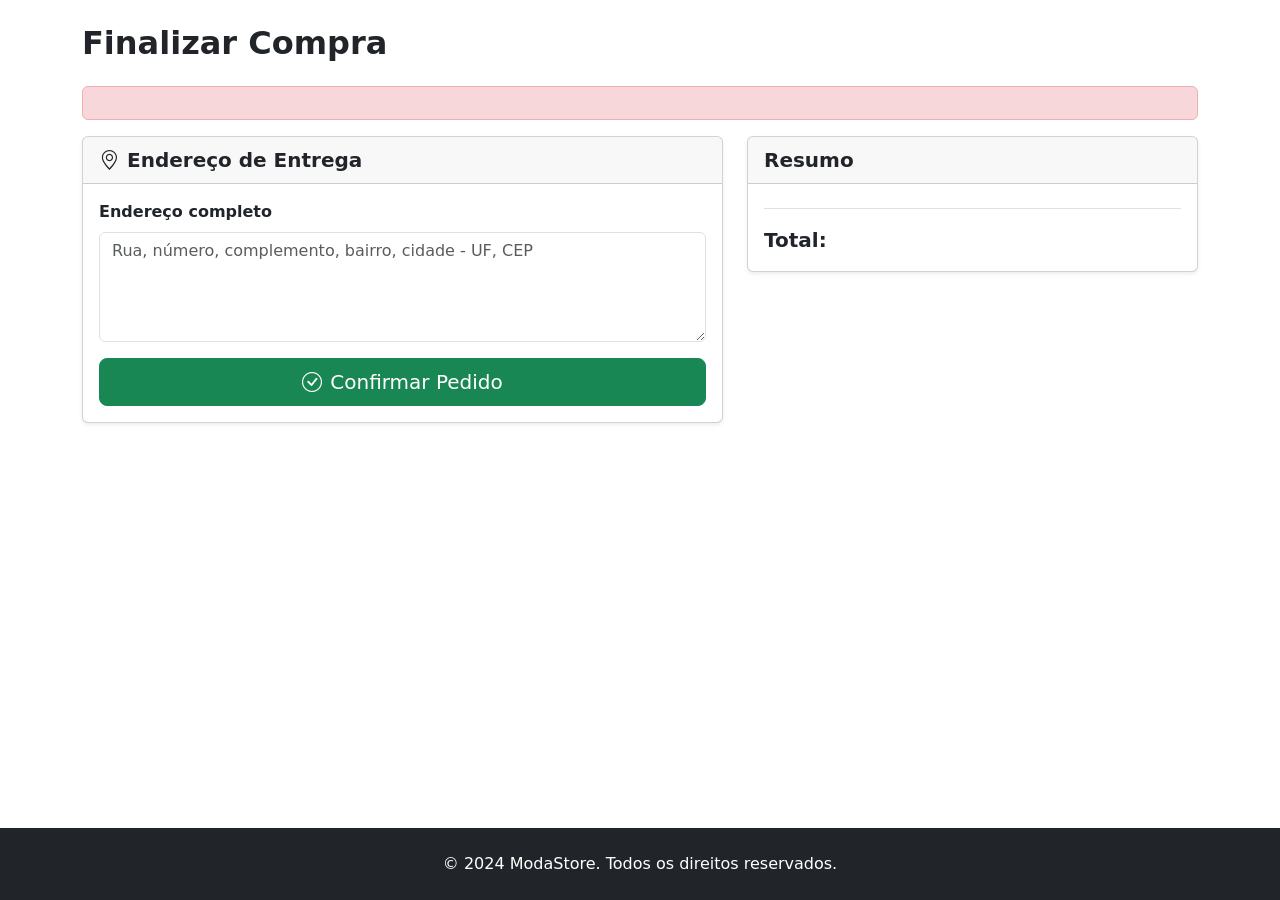
==== src/main/resources/templates/checkout.html @ c7e08674 "feat: projeto inicial da loja de roupas" ====
<!DOCTYPE html>
<html xmlns:th="http://www.thymeleaf.org">
<head>
    <meta charset="UTF-8">
    <meta name="viewport" content="width=device-width, initial-scale=1.0">
    <title>Checkout - ModaStore</title>
    <link href="https://cdn.jsdelivr.net/npm/bootstrap@5.3.0/dist/css/bootstrap.min.css" rel="stylesheet">
    <link href="https://cdn.jsdelivr.net/npm/bootstrap-icons@1.11.0/font/bootstrap-icons.css" rel="stylesheet">
    <link th:href="@{/css/style.css}" rel="stylesheet">
</head>
<body class="d-flex flex-column min-vh-100">

    <div th:replace="~{fragments/navbar :: navbar}"></div>

    <div class="container my-4 flex-grow-1">
        <h2 class="fw-bold mb-4">Finalizar Compra</h2>

        <div th:if="${error}" class="alert alert-danger" th:text="${error}"></div>

        <div class="row g-4">
            <div class="col-lg-7">
                <div class="card shadow-sm">
                    <div class="card-header fw-bold fs-5">
                        <i class="bi bi-geo-alt me-2"></i>Endereço de Entrega
                    </div>
                    <div class="card-body">
                        <form th:action="@{/checkout}" method="post">
                            <div class="mb-3">
                                <label class="form-label fw-semibold">Endereço completo</label>
                                <textarea name="shippingAddress" class="form-control" rows="4"
                                          placeholder="Rua, número, complemento, bairro, cidade - UF, CEP"
                                          required></textarea>
                            </div>
                            <button type="submit" class="btn btn-success btn-lg w-100">
                                <i class="bi bi-check-circle me-2"></i>Confirmar Pedido
                            </button>
                        </form>
                    </div>
                </div>
            </div>

            <div class="col-lg-5">
                <div class="card shadow-sm">
                    <div class="card-header fw-bold fs-5">Resumo</div>
                    <div class="card-body">
                        <div th:each="item : ${items}" class="d-flex justify-content-between mb-2 pb-2 border-bottom">
                            <span>
                                <span th:text="${item.productName}"></span>
                                <small class="text-muted" th:text="' x' + ${item.quantity}"></small>
                            </span>
                            <span th:text="${'R$ ' + #numbers.formatDecimal(item.subtotal, 1, 'COMMA', 2, 'POINT')}"></span>
                        </div>
                        <div class="d-flex justify-content-between fw-bold fs-5 mt-3">
                            <span>Total:</span>
                            <span class="text-primary"
                                  th:text="${'R$ ' + #numbers.formatDecimal(total, 1, 'COMMA', 2, 'POINT')}"></span>
                        </div>
                    </div>
                </div>
            </div>
        </div>
    </div>

    <footer class="bg-dark text-white py-4 mt-auto">
        <div class="container text-center">
            <p class="mb-0">&copy; 2024 ModaStore. Todos os direitos reservados.</p>
        </div>
    </footer>

    <script src="https://cdn.jsdelivr.net/npm/bootstrap@5.3.0/dist/js/bootstrap.bundle.min.js"></script>
</body>
</html>
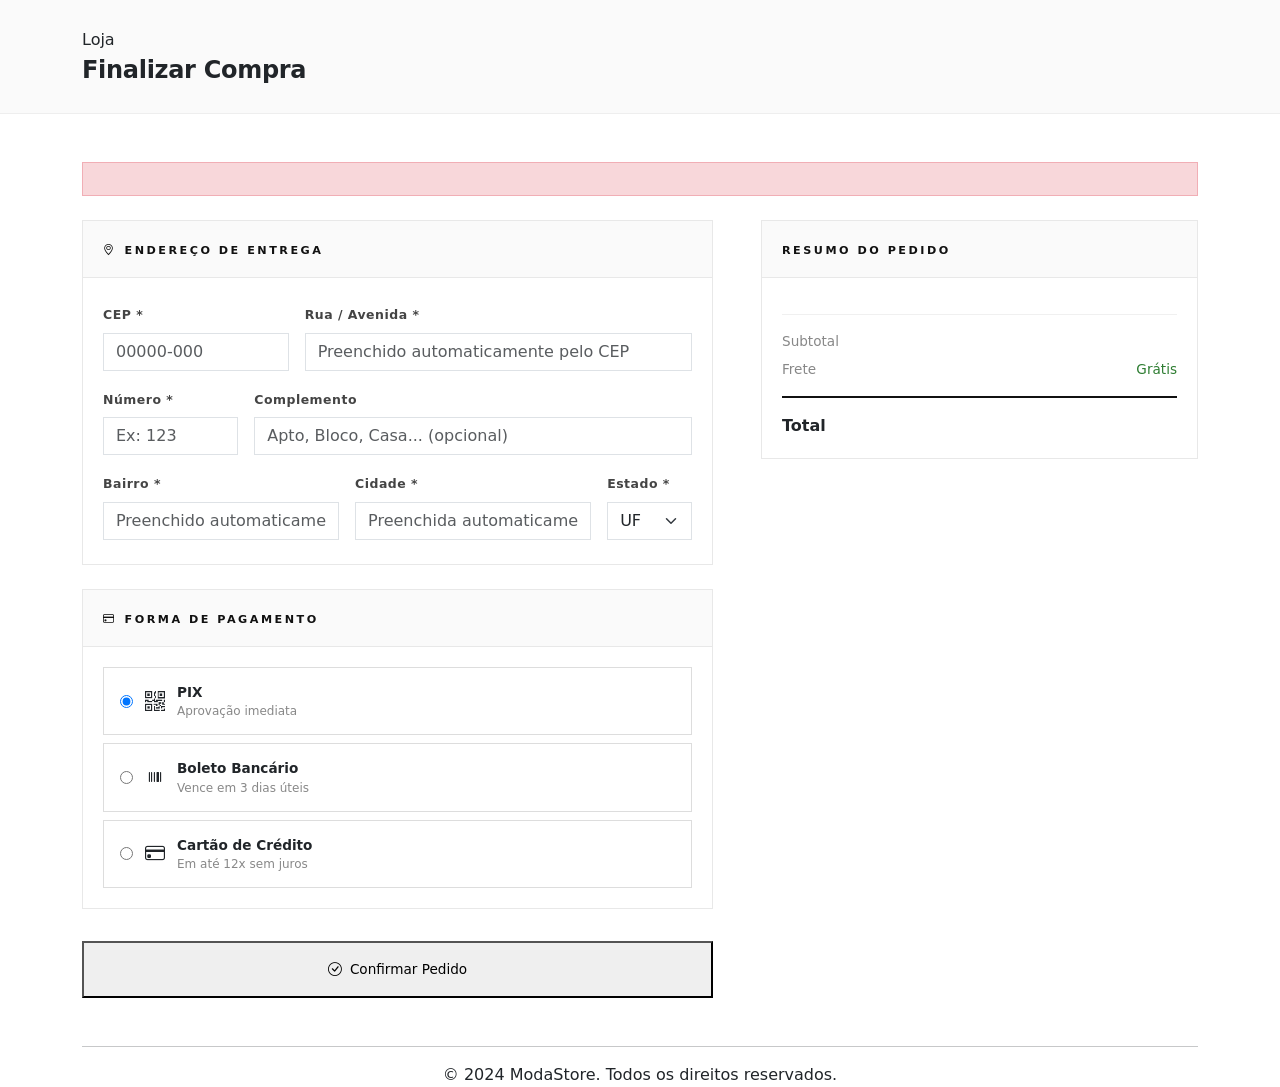
==== commit 9cc9450b: "ajustes db e cloud^@^" ====
--- a/src/main/resources/templates/checkout.html
+++ b/src/main/resources/templates/checkout.html
@@ -3,7 +3,7 @@
 <head>
     <meta charset="UTF-8">
     <meta name="viewport" content="width=device-width, initial-scale=1.0">
-    <title>Checkout - ModaStore</title>
+    <title>Finalizar Compra - ModaStore</title>
     <link href="https://cdn.jsdelivr.net/npm/bootstrap@5.3.0/dist/css/bootstrap.min.css" rel="stylesheet">
     <link href="https://cdn.jsdelivr.net/npm/bootstrap-icons@1.11.0/font/bootstrap-icons.css" rel="stylesheet">
     <link th:href="@{/css/style.css}" rel="stylesheet">
@@ -12,47 +12,163 @@
 
     <div th:replace="~{fragments/navbar :: navbar}"></div>
 
-    <div class="container my-4 flex-grow-1">
-        <h2 class="fw-bold mb-4">Finalizar Compra</h2>
-
-        <div th:if="${error}" class="alert alert-danger" th:text="${error}"></div>
-
-        <div class="row g-4">
+    <!-- Cabeçalho -->
+    <div style="background:#fafafa;border-bottom:1px solid #eee;padding:28px 0;">
+        <div class="container">
+            <span class="page-title">Loja</span>
+            <h1 style="font-size:1.5rem;font-weight:700;margin:4px 0 0;letter-spacing:-0.3px;">Finalizar Compra</h1>
+        </div>
+    </div>
+
+    <div class="container my-5 flex-grow-1">
+
+        <div th:if="${error}" class="alert alert-danger rounded-0 mb-4" th:text="${error}"></div>
+
+        <div class="row g-5">
+
+            <!-- Formulário -->
             <div class="col-lg-7">
-                <div class="card shadow-sm">
-                    <div class="card-header fw-bold fs-5">
-                        <i class="bi bi-geo-alt me-2"></i>Endereço de Entrega
-                    </div>
-                    <div class="card-body">
-                        <form th:action="@{/checkout}" method="post">
-                            <div class="mb-3">
-                                <label class="form-label fw-semibold">Endereço completo</label>
-                                <textarea name="shippingAddress" class="form-control" rows="4"
-                                          placeholder="Rua, número, complemento, bairro, cidade - UF, CEP"
-                                          required></textarea>
+                <form th:action="@{/checkout}" method="post">
+
+                    <!-- Bloco 1: Endereço -->
+                    <div style="border:1px solid #e8e8e8;margin-bottom:24px;">
+                        <div style="padding:16px 20px;border-bottom:1px solid #e8e8e8;background:#fafafa;">
+                            <span style="font-size:0.7rem;font-weight:700;letter-spacing:2.5px;text-transform:uppercase;color:#111;">
+                                <i class="bi bi-geo-alt me-2"></i>Endereço de Entrega
+                            </span>
+                        </div>
+                        <div style="padding:24px 20px;">
+                            <div class="row g-3">
+                                <div class="col-md-4">
+                                    <label class="form-label" style="font-size:0.78rem;font-weight:600;letter-spacing:0.5px;color:#444;">CEP *</label>
+                                    <div class="position-relative">
+                                        <input type="text" id="cep" name="cep" class="form-control rounded-0"
+                                               placeholder="00000-000" maxlength="9" required
+                                               oninput="formatarCep(this)" onblur="buscarCep(this.value)">
+                                        <span id="cep-spinner" class="position-absolute top-50 end-0 translate-middle-y pe-2 d-none">
+                                            <span class="spinner-border spinner-border-sm text-secondary"></span>
+                                        </span>
+                                    </div>
+                                    <div id="cep-erro" class="text-danger mt-1" style="font-size:0.75rem;display:none;">CEP não encontrado.</div>
+                                </div>
+                                <div class="col-md-8">
+                                    <label class="form-label" style="font-size:0.78rem;font-weight:600;letter-spacing:0.5px;color:#444;">Rua / Avenida *</label>
+                                    <input type="text" id="rua" name="rua" class="form-control rounded-0"
+                                           placeholder="Preenchido automaticamente pelo CEP" required>
+                                </div>
+                                <div class="col-md-3">
+                                    <label class="form-label" style="font-size:0.78rem;font-weight:600;letter-spacing:0.5px;color:#444;">Número *</label>
+                                    <input type="text" id="numero" name="numero" class="form-control rounded-0"
+                                           placeholder="Ex: 123" required>
+                                </div>
+                                <div class="col-md-9">
+                                    <label class="form-label" style="font-size:0.78rem;font-weight:600;letter-spacing:0.5px;color:#444;">Complemento</label>
+                                    <input type="text" name="complemento" class="form-control rounded-0"
+                                           placeholder="Apto, Bloco, Casa... (opcional)">
+                                </div>
+                                <div class="col-md-5">
+                                    <label class="form-label" style="font-size:0.78rem;font-weight:600;letter-spacing:0.5px;color:#444;">Bairro *</label>
+                                    <input type="text" id="bairro" name="bairro" class="form-control rounded-0"
+                                           placeholder="Preenchido automaticamente" required>
+                                </div>
+                                <div class="col-md-5">
+                                    <label class="form-label" style="font-size:0.78rem;font-weight:600;letter-spacing:0.5px;color:#444;">Cidade *</label>
+                                    <input type="text" id="cidade" name="cidade" class="form-control rounded-0"
+                                           placeholder="Preenchida automaticamente" required>
+                                </div>
+                                <div class="col-md-2">
+                                    <label class="form-label" style="font-size:0.78rem;font-weight:600;letter-spacing:0.5px;color:#444;">Estado *</label>
+                                    <select id="estado" name="estado" class="form-select rounded-0" required>
+                                        <option value="">UF</option>
+                                        <option>AC</option><option>AL</option><option>AP</option>
+                                        <option>AM</option><option>BA</option><option>CE</option>
+                                        <option>DF</option><option>ES</option><option>GO</option>
+                                        <option>MA</option><option>MT</option><option>MS</option>
+                                        <option>MG</option><option>PA</option><option>PB</option>
+                                        <option>PR</option><option>PE</option><option>PI</option>
+                                        <option>RJ</option><option>RN</option><option>RS</option>
+                                        <option>RO</option><option>RR</option><option>SC</option>
+                                        <option>SP</option><option>SE</option><option>TO</option>
+                                    </select>
+                                </div>
                             </div>
-                            <button type="submit" class="btn btn-success btn-lg w-100">
-                                <i class="bi bi-check-circle me-2"></i>Confirmar Pedido
-                            </button>
-                        </form>
-                    </div>
-                </div>
+                        </div>
+                    </div>
+
+                    <!-- Bloco 2: Pagamento -->
+                    <div style="border:1px solid #e8e8e8;margin-bottom:32px;">
+                        <div style="padding:16px 20px;border-bottom:1px solid #e8e8e8;background:#fafafa;">
+                            <span style="font-size:0.7rem;font-weight:700;letter-spacing:2.5px;text-transform:uppercase;color:#111;">
+                                <i class="bi bi-credit-card me-2"></i>Forma de Pagamento
+                            </span>
+                        </div>
+                        <div style="padding:20px;">
+                            <div class="d-flex flex-column gap-2">
+                                <label style="border:1px solid #ddd;padding:14px 16px;cursor:pointer;display:flex;align-items:center;gap:12px;">
+                                    <input type="radio" name="pagamento" value="pix" checked>
+                                    <i class="bi bi-qr-code fs-5"></i>
+                                    <div>
+                                        <div style="font-size:0.85rem;font-weight:600;">PIX</div>
+                                        <div style="font-size:0.75rem;color:#888;">Aprovação imediata</div>
+                                    </div>
+                                </label>
+                                <label style="border:1px solid #ddd;padding:14px 16px;cursor:pointer;display:flex;align-items:center;gap:12px;">
+                                    <input type="radio" name="pagamento" value="boleto">
+                                    <i class="bi bi-upc fs-5"></i>
+                                    <div>
+                                        <div style="font-size:0.85rem;font-weight:600;">Boleto Bancário</div>
+                                        <div style="font-size:0.75rem;color:#888;">Vence em 3 dias úteis</div>
+                                    </div>
+                                </label>
+                                <label style="border:1px solid #ddd;padding:14px 16px;cursor:pointer;display:flex;align-items:center;gap:12px;">
+                                    <input type="radio" name="pagamento" value="cartao">
+                                    <i class="bi bi-credit-card fs-5"></i>
+                                    <div>
+                                        <div style="font-size:0.85rem;font-weight:600;">Cartão de Crédito</div>
+                                        <div style="font-size:0.75rem;color:#888;">Em até 12x sem juros</div>
+                                    </div>
+                                </label>
+                            </div>
+                        </div>
+                    </div>
+
+                    <button type="submit" class="btn-black w-100" style="padding:16px;font-size:0.85rem;">
+                        <i class="bi bi-check-circle me-2"></i>Confirmar Pedido
+                    </button>
+                </form>
             </div>
 
+            <!-- Resumo do pedido -->
             <div class="col-lg-5">
-                <div class="card shadow-sm">
-                    <div class="card-header fw-bold fs-5">Resumo</div>
-                    <div class="card-body">
-                        <div th:each="item : ${items}" class="d-flex justify-content-between mb-2 pb-2 border-bottom">
-                            <span>
-                                <span th:text="${item.productName}"></span>
-                                <small class="text-muted" th:text="' x' + ${item.quantity}"></small>
-                            </span>
-                            <span th:text="${'R$ ' + #numbers.formatDecimal(item.subtotal, 1, 'COMMA', 2, 'POINT')}"></span>
-                        </div>
-                        <div class="d-flex justify-content-between fw-bold fs-5 mt-3">
-                            <span>Total:</span>
-                            <span class="text-primary"
+                <div style="border:1px solid #e8e8e8;position:sticky;top:20px;">
+                    <div style="padding:16px 20px;border-bottom:1px solid #e8e8e8;background:#fafafa;">
+                        <span style="font-size:0.7rem;font-weight:700;letter-spacing:2.5px;text-transform:uppercase;color:#111;">
+                            Resumo do Pedido
+                        </span>
+                    </div>
+                    <div style="padding:20px;">
+                        <div th:each="item : ${items}"
+                             class="d-flex justify-content-between align-items-start mb-3 pb-3"
+                             style="border-bottom:1px solid #f0f0f0;">
+                            <div>
+                                <div style="font-size:0.85rem;font-weight:600;" th:text="${item.productName}"></div>
+                                <div style="font-size:0.75rem;color:#888;" th:text="'Qtd: ' + ${item.quantity}"></div>
+                            </div>
+                            <span style="font-size:0.85rem;font-weight:600;white-space:nowrap;"
+                                  th:text="${'R$ ' + #numbers.formatDecimal(item.subtotal, 1, 'COMMA', 2, 'POINT')}"></span>
+                        </div>
+
+                        <div class="d-flex justify-content-between mb-2" style="font-size:0.85rem;color:#888;">
+                            <span>Subtotal</span>
+                            <span th:text="${'R$ ' + #numbers.formatDecimal(total, 1, 'COMMA', 2, 'POINT')}"></span>
+                        </div>
+                        <div class="d-flex justify-content-between mb-3" style="font-size:0.85rem;color:#888;">
+                            <span>Frete</span>
+                            <span style="color:#2e7d32;">Grátis</span>
+                        </div>
+                        <div class="d-flex justify-content-between pt-3" style="border-top:2px solid #111;">
+                            <span style="font-weight:700;font-size:1rem;">Total</span>
+                            <span style="font-weight:700;font-size:1.1rem;"
                                   th:text="${'R$ ' + #numbers.formatDecimal(total, 1, 'COMMA', 2, 'POINT')}"></span>
                         </div>
                     </div>
@@ -61,12 +177,60 @@
         </div>
     </div>
 
-    <footer class="bg-dark text-white py-4 mt-auto">
-        <div class="container text-center">
-            <p class="mb-0">&copy; 2024 ModaStore. Todos os direitos reservados.</p>
+    <!-- Footer -->
+    <footer class="footer-moda">
+        <div class="container">
+            <hr class="footer-divider" style="margin-top:0;">
+            <div class="footer-bottom text-center">
+                &copy; 2024 ModaStore. Todos os direitos reservados.
+            </div>
         </div>
     </footer>
 
     <script src="https://cdn.jsdelivr.net/npm/bootstrap@5.3.0/dist/js/bootstrap.bundle.min.js"></script>
+    <script>
+        function formatarCep(input) {
+            let v = input.value.replace(/\D/g, '');
+            if (v.length > 5) v = v.slice(0, 5) + '-' + v.slice(5, 8);
+            input.value = v;
+        }
+
+        async function buscarCep(cep) {
+            const apenas = cep.replace(/\D/g, '');
+            if (apenas.length !== 8) return;
+
+            const spinner = document.getElementById('cep-spinner');
+            const erro    = document.getElementById('cep-erro');
+            erro.style.display = 'none';
+            spinner.classList.remove('d-none');
+
+            try {
+                const res  = await fetch(`https://viacep.com.br/ws/${apenas}/json/`);
+                const data = await res.json();
+
+                if (data.erro) {
+                    erro.style.display = 'block';
+                    return;
+                }
+
+                document.getElementById('rua').value    = data.logradouro || '';
+                document.getElementById('bairro').value = data.bairro     || '';
+                document.getElementById('cidade').value = data.localidade  || '';
+
+                const select = document.getElementById('estado');
+                for (let opt of select.options) {
+                    if (opt.value === data.uf) { opt.selected = true; break; }
+                }
+
+                // Foca no número para o usuário completar
+                document.getElementById('numero').focus();
+            } catch {
+                erro.textContent = 'Erro ao buscar CEP. Verifique sua conexão.';
+                erro.style.display = 'block';
+            } finally {
+                spinner.classList.add('d-none');
+            }
+        }
+    </script>
 </body>
 </html>
